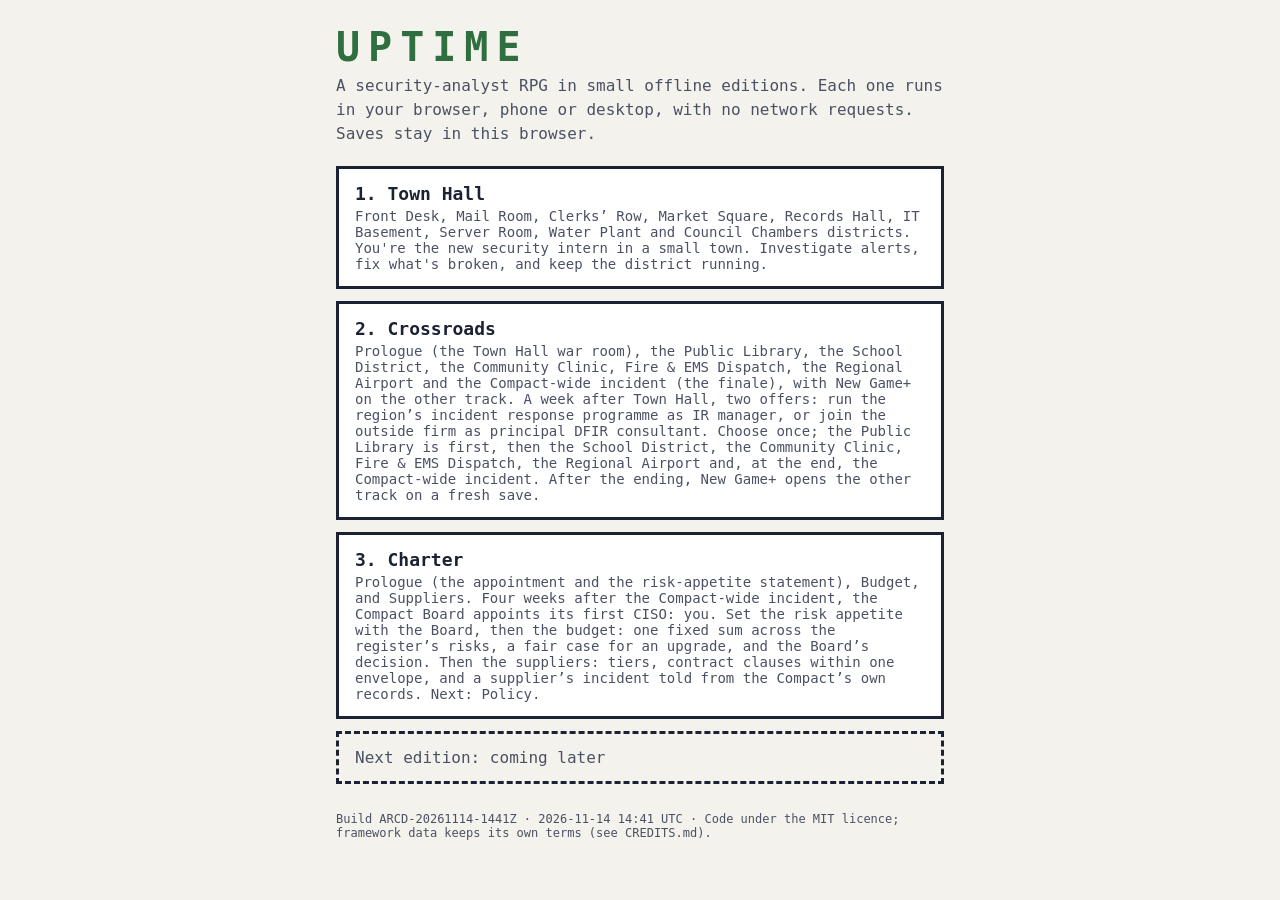
==== index.html @ 809a6154 "Charter slice 2 review fixes: nothing shown before its evidence, the record and the tier agree, the " ====
<!doctype html>
<html lang="en">
<head>
<meta charset="utf-8">
<meta name="viewport" content="width=device-width, initial-scale=1">
<meta http-equiv="Content-Security-Policy" content="default-src 'none'; style-src 'unsafe-inline'; img-src data:;">
<title>Uptime</title>
<style>
:root{--bg:#f4f2ec;--ink:#1b2233;--muted:#4a5163;--line:#1b2233;--accent:#2f6e3e;--card:#fff;
  --mono:ui-monospace,"SFMono-Regular",Menlo,Consolas,"DejaVu Sans Mono","Liberation Mono",monospace}
@media (prefers-color-scheme:dark){:root:not([data-theme="light"]){--bg:#10141f;--ink:#e9edf5;--muted:#aab3c5;--line:#3a4a6b;--accent:#a6d96a;--card:#1f2533}}
:root[data-theme="dark"]{--bg:#10141f;--ink:#e9edf5;--muted:#aab3c5;--line:#3a4a6b;--accent:#a6d96a;--card:#1f2533}
*{box-sizing:border-box}
html,body{margin:0;background:var(--bg);color:var(--ink);font-family:var(--mono);overflow-x:hidden}
main{max-width:640px;margin:0 auto;padding:24px 16px 32px}
h1{font-size:40px;letter-spacing:8px;margin:0 0 4px;color:var(--accent)}
p{line-height:1.5}
.sub{color:var(--muted);margin:0 0 20px}
ol{list-style:none;padding:0;margin:0}
li{margin:0 0 12px}
a.ed{display:block;border:3px solid var(--line);background:var(--card);color:var(--ink);text-decoration:none;padding:14px 16px}
a.ed:focus,a.ed:hover{outline:3px solid var(--accent);outline-offset:2px}
.ed b{display:block;font-size:18px}
.ed span{display:block;color:var(--muted);font-size:14px;margin-top:4px}
.soon{border:3px dashed var(--line);padding:14px 16px;color:var(--muted)}
footer{margin-top:28px;font-size:12px;color:var(--muted)}
</style>
</head>
<body>
<main>
<h1>UPTIME</h1>
<p class="sub">A security-analyst RPG in small offline editions. Each one runs in your browser, phone or desktop, with no network requests. Saves stay in this browser.</p>
<ol>
<li><a class="ed" href="editions/town-hall/index.html"><b>1. Town Hall</b><span>Front Desk, Mail Room, Clerks’ Row, Market Square, Records Hall, IT Basement, Server Room, Water Plant and Council Chambers districts. You&#x27;re the new security intern in a small town. Investigate alerts, fix what&#x27;s broken, and keep the district running.</span></a></li>
<li><a class="ed" href="editions/crossroads/index.html"><b>2. Crossroads</b><span>Prologue (the Town Hall war room), the Public Library, the School District, the Community Clinic, Fire &amp; EMS Dispatch, the Regional Airport and the Compact-wide incident (the finale), with New Game+ on the other track. A week after Town Hall, two offers: run the region’s incident response programme as IR manager, or join the outside firm as principal DFIR consultant. Choose once; the Public Library is first, then the School District, the Community Clinic, Fire &amp; EMS Dispatch, the Regional Airport and, at the end, the Compact-wide incident. After the ending, New Game+ opens the other track on a fresh save.</span></a></li>
<li><a class="ed" href="editions/charter/index.html"><b>3. Charter</b><span>Prologue (the appointment and the risk-appetite statement), Budget, and Suppliers. Four weeks after the Compact-wide incident, the Compact Board appoints its first CISO: you. Set the risk appetite with the Board, then the budget: one fixed sum across the register’s risks, a fair case for an upgrade, and the Board’s decision. Then the suppliers: tiers, contract clauses within one envelope, and a supplier’s incident told from the Compact’s own records. Next: Policy.</span></a></li>
<li class="soon">Next edition: coming later</li>
</ol>
<footer>Build ARCD-20261114-1441Z &middot; 2026-11-14 14:41 UTC &middot; Code under the MIT licence; framework data keeps its own terms (see CREDITS.md).</footer>
</main>
</body>
</html>
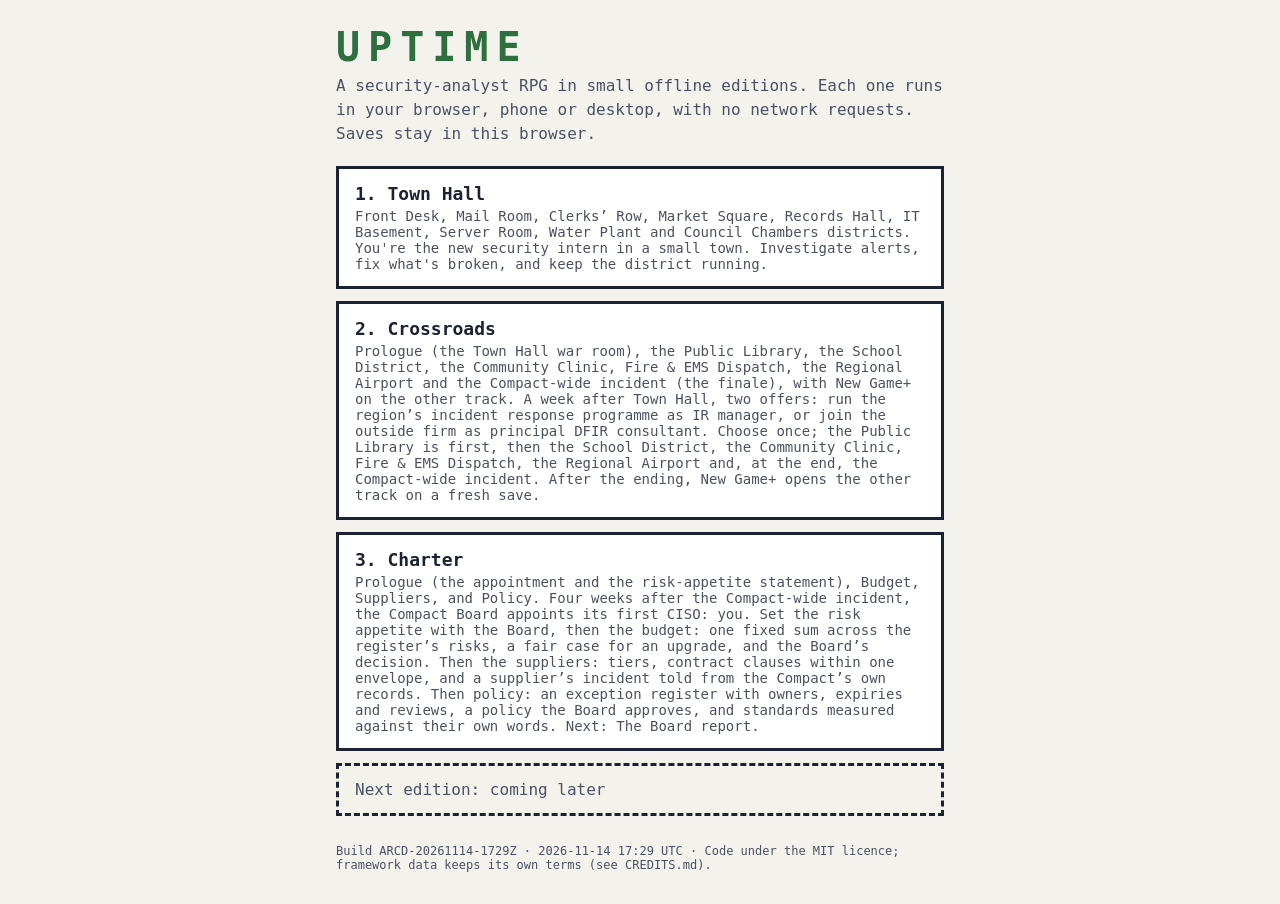
==== commit 86db763a: "Charter slice 3: District 3, Policy: an exception register seeded from the town's fd-admin record, P" ====
--- a/index.html
+++ b/index.html
@@ -33,10 +33,10 @@
 <ol>
 <li><a class="ed" href="editions/town-hall/index.html"><b>1. Town Hall</b><span>Front Desk, Mail Room, Clerks’ Row, Market Square, Records Hall, IT Basement, Server Room, Water Plant and Council Chambers districts. You&#x27;re the new security intern in a small town. Investigate alerts, fix what&#x27;s broken, and keep the district running.</span></a></li>
 <li><a class="ed" href="editions/crossroads/index.html"><b>2. Crossroads</b><span>Prologue (the Town Hall war room), the Public Library, the School District, the Community Clinic, Fire &amp; EMS Dispatch, the Regional Airport and the Compact-wide incident (the finale), with New Game+ on the other track. A week after Town Hall, two offers: run the region’s incident response programme as IR manager, or join the outside firm as principal DFIR consultant. Choose once; the Public Library is first, then the School District, the Community Clinic, Fire &amp; EMS Dispatch, the Regional Airport and, at the end, the Compact-wide incident. After the ending, New Game+ opens the other track on a fresh save.</span></a></li>
-<li><a class="ed" href="editions/charter/index.html"><b>3. Charter</b><span>Prologue (the appointment and the risk-appetite statement), Budget, and Suppliers. Four weeks after the Compact-wide incident, the Compact Board appoints its first CISO: you. Set the risk appetite with the Board, then the budget: one fixed sum across the register’s risks, a fair case for an upgrade, and the Board’s decision. Then the suppliers: tiers, contract clauses within one envelope, and a supplier’s incident told from the Compact’s own records. Next: Policy.</span></a></li>
+<li><a class="ed" href="editions/charter/index.html"><b>3. Charter</b><span>Prologue (the appointment and the risk-appetite statement), Budget, Suppliers, and Policy. Four weeks after the Compact-wide incident, the Compact Board appoints its first CISO: you. Set the risk appetite with the Board, then the budget: one fixed sum across the register’s risks, a fair case for an upgrade, and the Board’s decision. Then the suppliers: tiers, contract clauses within one envelope, and a supplier’s incident told from the Compact’s own records. Then policy: an exception register with owners, expiries and reviews, a policy the Board approves, and standards measured against their own words. Next: The Board report.</span></a></li>
 <li class="soon">Next edition: coming later</li>
 </ol>
-<footer>Build ARCD-20261114-1441Z &middot; 2026-11-14 14:41 UTC &middot; Code under the MIT licence; framework data keeps its own terms (see CREDITS.md).</footer>
+<footer>Build ARCD-20261114-1729Z &middot; 2026-11-14 17:29 UTC &middot; Code under the MIT licence; framework data keeps its own terms (see CREDITS.md).</footer>
 </main>
 </body>
 </html>
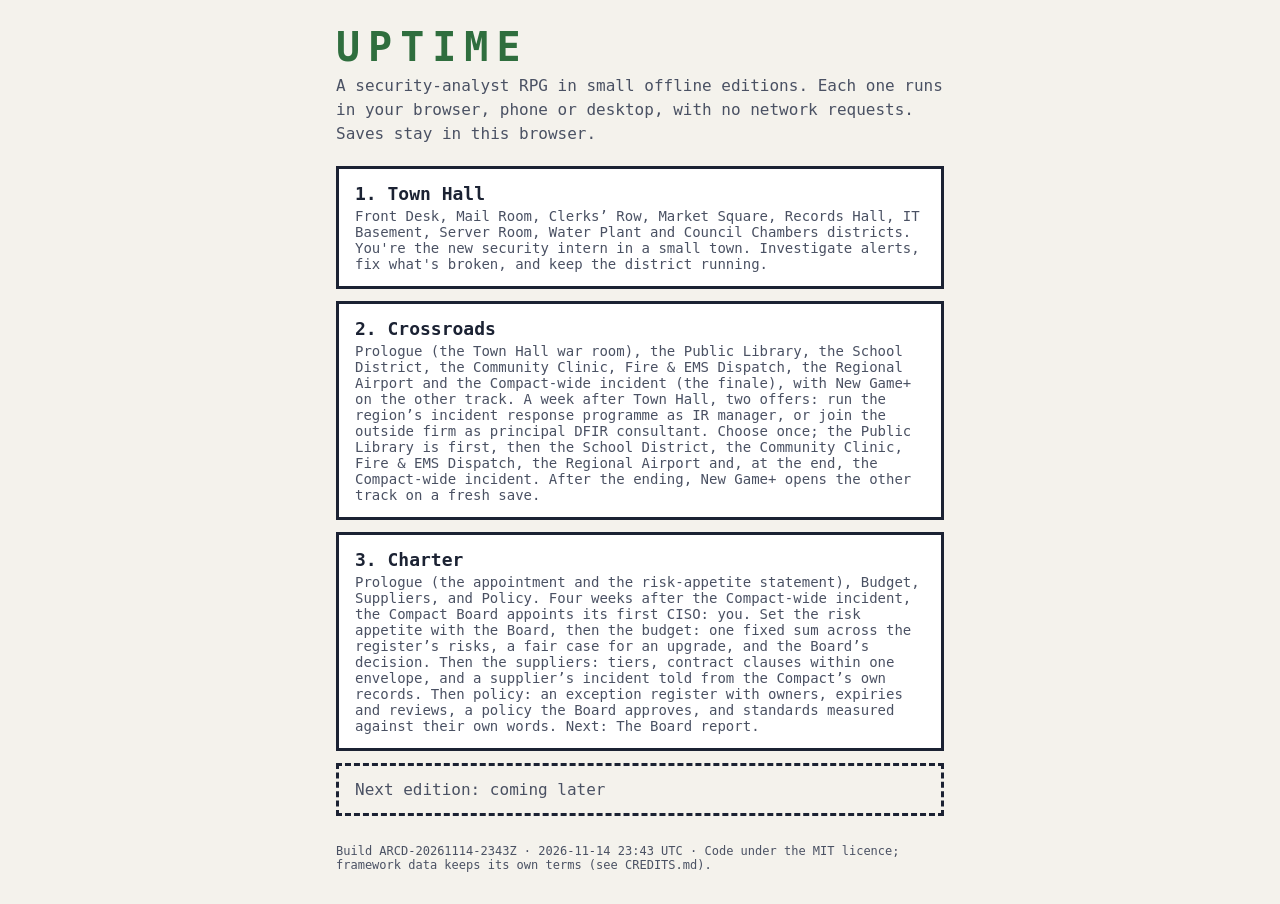
==== commit 1a2d4881: "Charter slice 3 review fixes: two-tier exception approval, tolerances read on what is in force today" ====
--- a/index.html
+++ b/index.html
@@ -36,7 +36,7 @@
 <li><a class="ed" href="editions/charter/index.html"><b>3. Charter</b><span>Prologue (the appointment and the risk-appetite statement), Budget, Suppliers, and Policy. Four weeks after the Compact-wide incident, the Compact Board appoints its first CISO: you. Set the risk appetite with the Board, then the budget: one fixed sum across the register’s risks, a fair case for an upgrade, and the Board’s decision. Then the suppliers: tiers, contract clauses within one envelope, and a supplier’s incident told from the Compact’s own records. Then policy: an exception register with owners, expiries and reviews, a policy the Board approves, and standards measured against their own words. Next: The Board report.</span></a></li>
 <li class="soon">Next edition: coming later</li>
 </ol>
-<footer>Build ARCD-20261114-1729Z &middot; 2026-11-14 17:29 UTC &middot; Code under the MIT licence; framework data keeps its own terms (see CREDITS.md).</footer>
+<footer>Build ARCD-20261114-2343Z &middot; 2026-11-14 23:43 UTC &middot; Code under the MIT licence; framework data keeps its own terms (see CREDITS.md).</footer>
 </main>
 </body>
 </html>
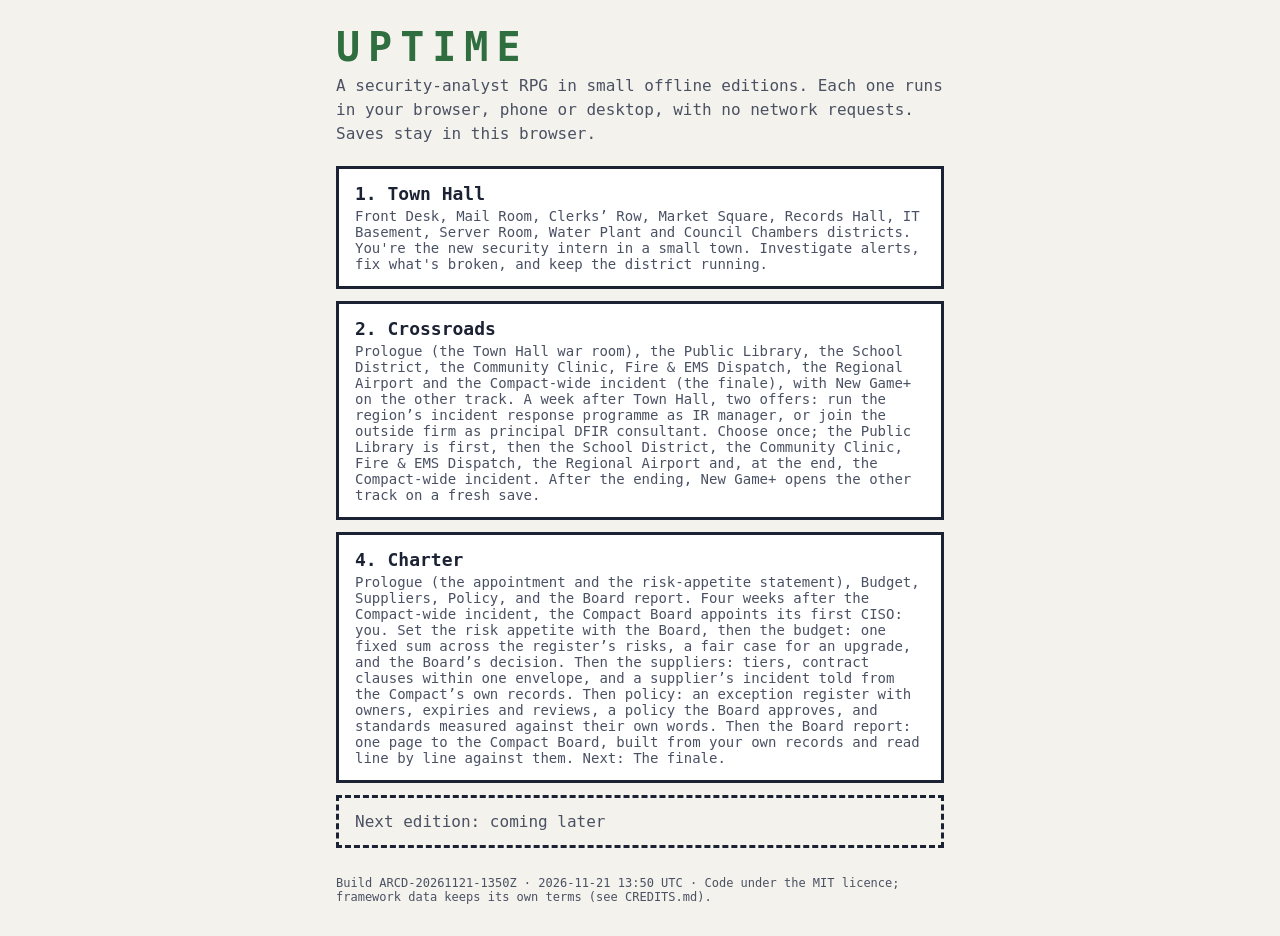
==== commit 4c804bc1: "Charter slice 4 (work in progress): District 4, the Board report, rebuilt after the reset; tools/len" ====
--- a/index.html
+++ b/index.html
@@ -33,10 +33,10 @@
 <ol>
 <li><a class="ed" href="editions/town-hall/index.html"><b>1. Town Hall</b><span>Front Desk, Mail Room, Clerks’ Row, Market Square, Records Hall, IT Basement, Server Room, Water Plant and Council Chambers districts. You&#x27;re the new security intern in a small town. Investigate alerts, fix what&#x27;s broken, and keep the district running.</span></a></li>
 <li><a class="ed" href="editions/crossroads/index.html"><b>2. Crossroads</b><span>Prologue (the Town Hall war room), the Public Library, the School District, the Community Clinic, Fire &amp; EMS Dispatch, the Regional Airport and the Compact-wide incident (the finale), with New Game+ on the other track. A week after Town Hall, two offers: run the region’s incident response programme as IR manager, or join the outside firm as principal DFIR consultant. Choose once; the Public Library is first, then the School District, the Community Clinic, Fire &amp; EMS Dispatch, the Regional Airport and, at the end, the Compact-wide incident. After the ending, New Game+ opens the other track on a fresh save.</span></a></li>
-<li><a class="ed" href="editions/charter/index.html"><b>3. Charter</b><span>Prologue (the appointment and the risk-appetite statement), Budget, Suppliers, and Policy. Four weeks after the Compact-wide incident, the Compact Board appoints its first CISO: you. Set the risk appetite with the Board, then the budget: one fixed sum across the register’s risks, a fair case for an upgrade, and the Board’s decision. Then the suppliers: tiers, contract clauses within one envelope, and a supplier’s incident told from the Compact’s own records. Then policy: an exception register with owners, expiries and reviews, a policy the Board approves, and standards measured against their own words. Next: The Board report.</span></a></li>
+<li><a class="ed" href="editions/charter/index.html"><b>4. Charter</b><span>Prologue (the appointment and the risk-appetite statement), Budget, Suppliers, Policy, and the Board report. Four weeks after the Compact-wide incident, the Compact Board appoints its first CISO: you. Set the risk appetite with the Board, then the budget: one fixed sum across the register’s risks, a fair case for an upgrade, and the Board’s decision. Then the suppliers: tiers, contract clauses within one envelope, and a supplier’s incident told from the Compact’s own records. Then policy: an exception register with owners, expiries and reviews, a policy the Board approves, and standards measured against their own words. Then the Board report: one page to the Compact Board, built from your own records and read line by line against them. Next: The finale.</span></a></li>
 <li class="soon">Next edition: coming later</li>
 </ol>
-<footer>Build ARCD-20261114-2343Z &middot; 2026-11-14 23:43 UTC &middot; Code under the MIT licence; framework data keeps its own terms (see CREDITS.md).</footer>
+<footer>Build ARCD-20261121-1350Z &middot; 2026-11-21 13:50 UTC &middot; Code under the MIT licence; framework data keeps its own terms (see CREDITS.md).</footer>
 </main>
 </body>
 </html>
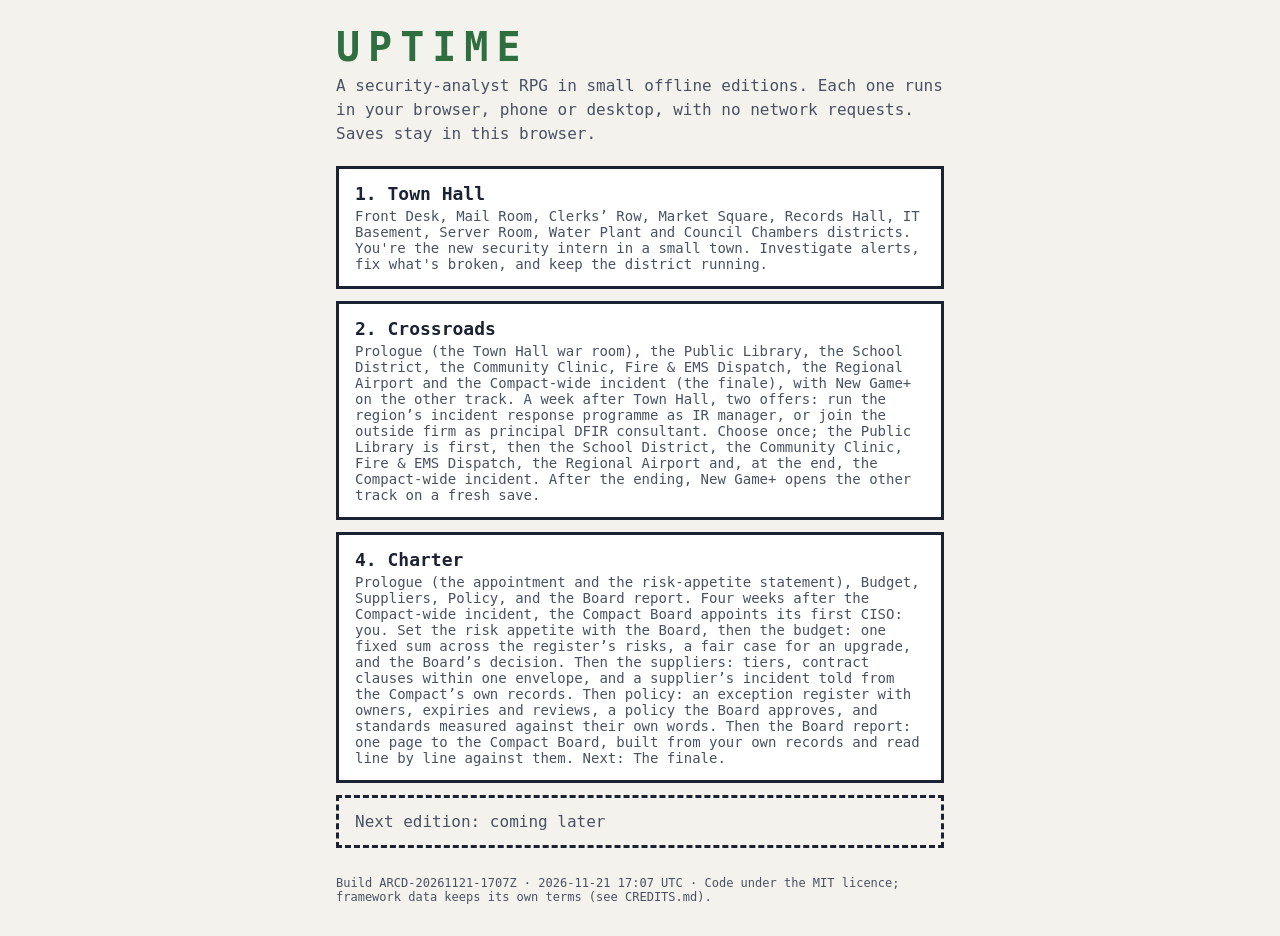
==== commit 9522c054: "Charter slice 4 fix pass: scoring (only required lines earn), GV.OV-03 from CSWP 29, answer tells re" ====
--- a/index.html
+++ b/index.html
@@ -36,7 +36,7 @@
 <li><a class="ed" href="editions/charter/index.html"><b>4. Charter</b><span>Prologue (the appointment and the risk-appetite statement), Budget, Suppliers, Policy, and the Board report. Four weeks after the Compact-wide incident, the Compact Board appoints its first CISO: you. Set the risk appetite with the Board, then the budget: one fixed sum across the register’s risks, a fair case for an upgrade, and the Board’s decision. Then the suppliers: tiers, contract clauses within one envelope, and a supplier’s incident told from the Compact’s own records. Then policy: an exception register with owners, expiries and reviews, a policy the Board approves, and standards measured against their own words. Then the Board report: one page to the Compact Board, built from your own records and read line by line against them. Next: The finale.</span></a></li>
 <li class="soon">Next edition: coming later</li>
 </ol>
-<footer>Build ARCD-20261121-1350Z &middot; 2026-11-21 13:50 UTC &middot; Code under the MIT licence; framework data keeps its own terms (see CREDITS.md).</footer>
+<footer>Build ARCD-20261121-1707Z &middot; 2026-11-21 17:07 UTC &middot; Code under the MIT licence; framework data keeps its own terms (see CREDITS.md).</footer>
 </main>
 </body>
 </html>
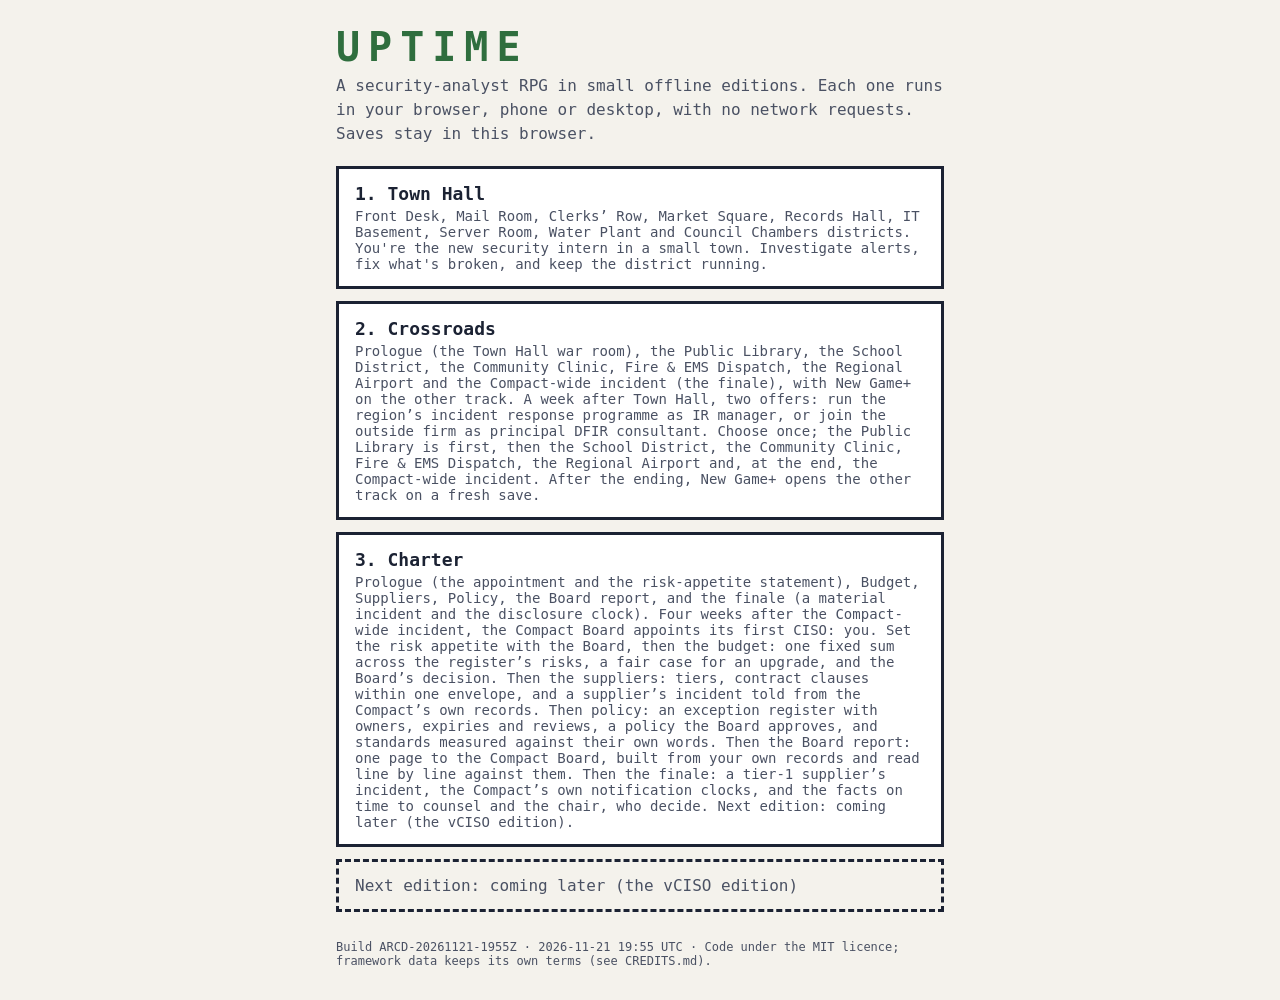
==== commit 95dc443b: "Charter slice 5: the finale, a material incident and the disclosure clock: the game's notification r" ====
--- a/index.html
+++ b/index.html
@@ -33,10 +33,10 @@
 <ol>
 <li><a class="ed" href="editions/town-hall/index.html"><b>1. Town Hall</b><span>Front Desk, Mail Room, Clerks’ Row, Market Square, Records Hall, IT Basement, Server Room, Water Plant and Council Chambers districts. You&#x27;re the new security intern in a small town. Investigate alerts, fix what&#x27;s broken, and keep the district running.</span></a></li>
 <li><a class="ed" href="editions/crossroads/index.html"><b>2. Crossroads</b><span>Prologue (the Town Hall war room), the Public Library, the School District, the Community Clinic, Fire &amp; EMS Dispatch, the Regional Airport and the Compact-wide incident (the finale), with New Game+ on the other track. A week after Town Hall, two offers: run the region’s incident response programme as IR manager, or join the outside firm as principal DFIR consultant. Choose once; the Public Library is first, then the School District, the Community Clinic, Fire &amp; EMS Dispatch, the Regional Airport and, at the end, the Compact-wide incident. After the ending, New Game+ opens the other track on a fresh save.</span></a></li>
-<li><a class="ed" href="editions/charter/index.html"><b>4. Charter</b><span>Prologue (the appointment and the risk-appetite statement), Budget, Suppliers, Policy, and the Board report. Four weeks after the Compact-wide incident, the Compact Board appoints its first CISO: you. Set the risk appetite with the Board, then the budget: one fixed sum across the register’s risks, a fair case for an upgrade, and the Board’s decision. Then the suppliers: tiers, contract clauses within one envelope, and a supplier’s incident told from the Compact’s own records. Then policy: an exception register with owners, expiries and reviews, a policy the Board approves, and standards measured against their own words. Then the Board report: one page to the Compact Board, built from your own records and read line by line against them. Next: The finale.</span></a></li>
-<li class="soon">Next edition: coming later</li>
+<li><a class="ed" href="editions/charter/index.html"><b>3. Charter</b><span>Prologue (the appointment and the risk-appetite statement), Budget, Suppliers, Policy, the Board report, and the finale (a material incident and the disclosure clock). Four weeks after the Compact-wide incident, the Compact Board appoints its first CISO: you. Set the risk appetite with the Board, then the budget: one fixed sum across the register’s risks, a fair case for an upgrade, and the Board’s decision. Then the suppliers: tiers, contract clauses within one envelope, and a supplier’s incident told from the Compact’s own records. Then policy: an exception register with owners, expiries and reviews, a policy the Board approves, and standards measured against their own words. Then the Board report: one page to the Compact Board, built from your own records and read line by line against them. Then the finale: a tier-1 supplier’s incident, the Compact’s own notification clocks, and the facts on time to counsel and the chair, who decide. Next edition: coming later (the vCISO edition).</span></a></li>
+<li class="soon">Next edition: coming later (the vCISO edition)</li>
 </ol>
-<footer>Build ARCD-20261121-1707Z &middot; 2026-11-21 17:07 UTC &middot; Code under the MIT licence; framework data keeps its own terms (see CREDITS.md).</footer>
+<footer>Build ARCD-20261121-1955Z &middot; 2026-11-21 19:55 UTC &middot; Code under the MIT licence; framework data keeps its own terms (see CREDITS.md).</footer>
 </main>
 </body>
 </html>
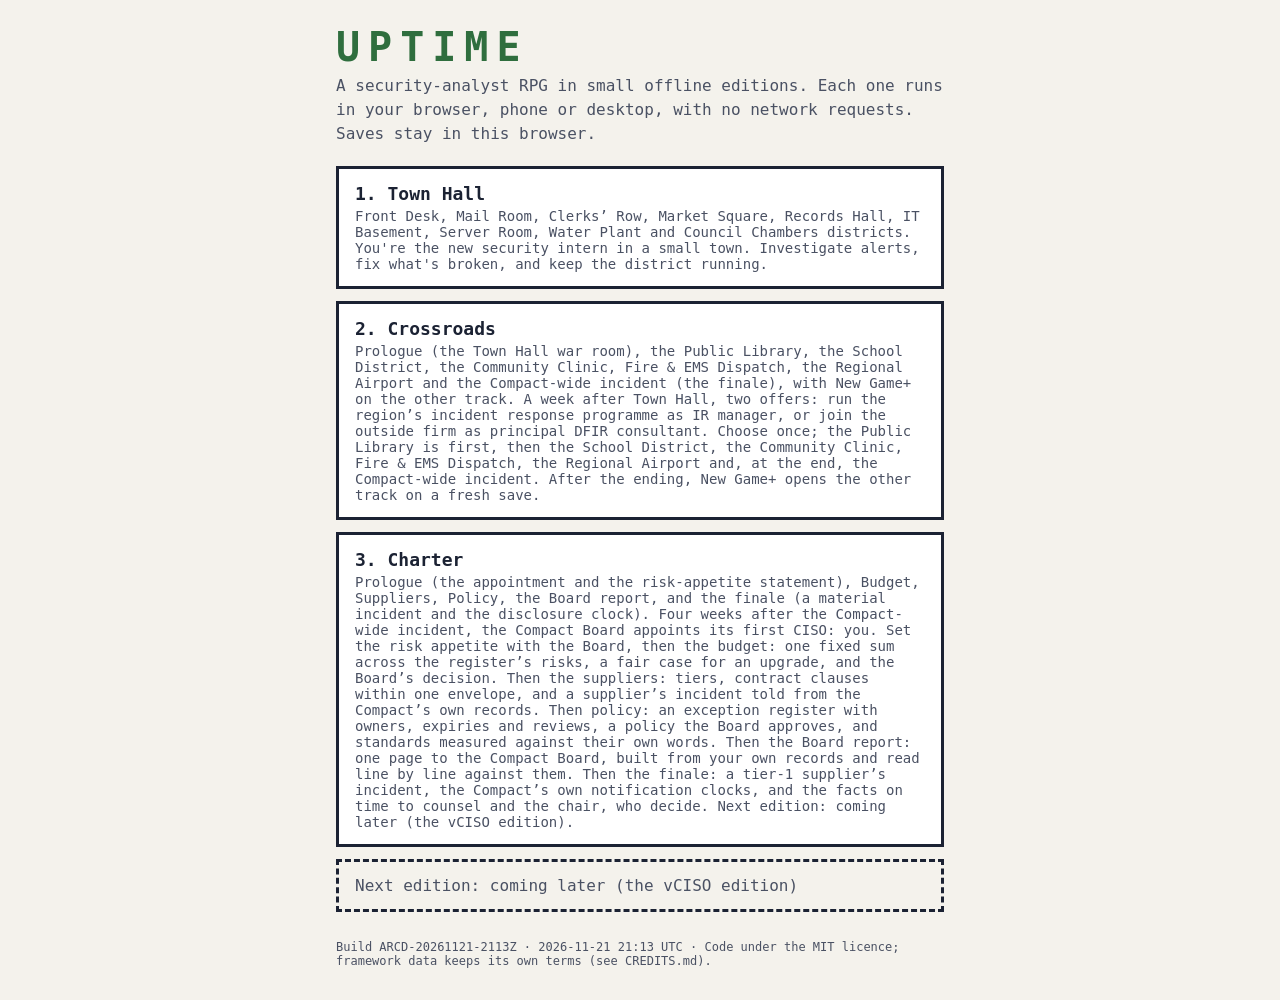
==== commit 1475b007: "Charter slice 5: full sequence passed (suites, lentell, tells2, desktop bots, GAMER=1, phone bots al" ====
--- a/index.html
+++ b/index.html
@@ -36,7 +36,7 @@
 <li><a class="ed" href="editions/charter/index.html"><b>3. Charter</b><span>Prologue (the appointment and the risk-appetite statement), Budget, Suppliers, Policy, the Board report, and the finale (a material incident and the disclosure clock). Four weeks after the Compact-wide incident, the Compact Board appoints its first CISO: you. Set the risk appetite with the Board, then the budget: one fixed sum across the register’s risks, a fair case for an upgrade, and the Board’s decision. Then the suppliers: tiers, contract clauses within one envelope, and a supplier’s incident told from the Compact’s own records. Then policy: an exception register with owners, expiries and reviews, a policy the Board approves, and standards measured against their own words. Then the Board report: one page to the Compact Board, built from your own records and read line by line against them. Then the finale: a tier-1 supplier’s incident, the Compact’s own notification clocks, and the facts on time to counsel and the chair, who decide. Next edition: coming later (the vCISO edition).</span></a></li>
 <li class="soon">Next edition: coming later (the vCISO edition)</li>
 </ol>
-<footer>Build ARCD-20261121-1955Z &middot; 2026-11-21 19:55 UTC &middot; Code under the MIT licence; framework data keeps its own terms (see CREDITS.md).</footer>
+<footer>Build ARCD-20261121-2113Z &middot; 2026-11-21 21:13 UTC &middot; Code under the MIT licence; framework data keeps its own terms (see CREDITS.md).</footer>
 </main>
 </body>
 </html>
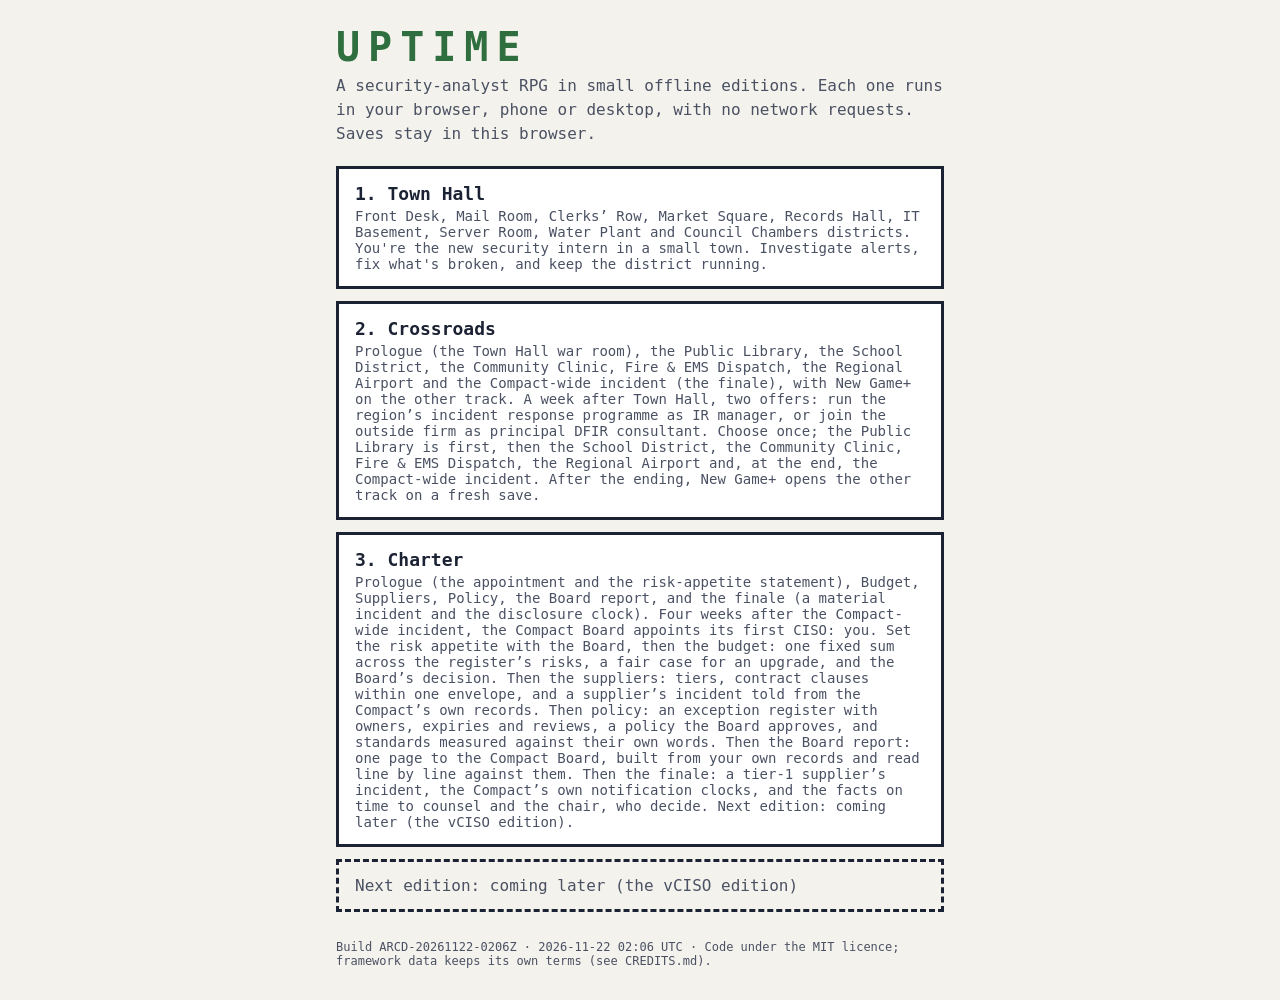
==== commit fb9f5910: "Charter slice 5 fix pass: the series menu from the final build (ARCD-20261122-0206Z) Co-Authored-By:" ====
--- a/index.html
+++ b/index.html
@@ -36,7 +36,7 @@
 <li><a class="ed" href="editions/charter/index.html"><b>3. Charter</b><span>Prologue (the appointment and the risk-appetite statement), Budget, Suppliers, Policy, the Board report, and the finale (a material incident and the disclosure clock). Four weeks after the Compact-wide incident, the Compact Board appoints its first CISO: you. Set the risk appetite with the Board, then the budget: one fixed sum across the register’s risks, a fair case for an upgrade, and the Board’s decision. Then the suppliers: tiers, contract clauses within one envelope, and a supplier’s incident told from the Compact’s own records. Then policy: an exception register with owners, expiries and reviews, a policy the Board approves, and standards measured against their own words. Then the Board report: one page to the Compact Board, built from your own records and read line by line against them. Then the finale: a tier-1 supplier’s incident, the Compact’s own notification clocks, and the facts on time to counsel and the chair, who decide. Next edition: coming later (the vCISO edition).</span></a></li>
 <li class="soon">Next edition: coming later (the vCISO edition)</li>
 </ol>
-<footer>Build ARCD-20261121-2113Z &middot; 2026-11-21 21:13 UTC &middot; Code under the MIT licence; framework data keeps its own terms (see CREDITS.md).</footer>
+<footer>Build ARCD-20261122-0206Z &middot; 2026-11-22 02:06 UTC &middot; Code under the MIT licence; framework data keeps its own terms (see CREDITS.md).</footer>
 </main>
 </body>
 </html>
